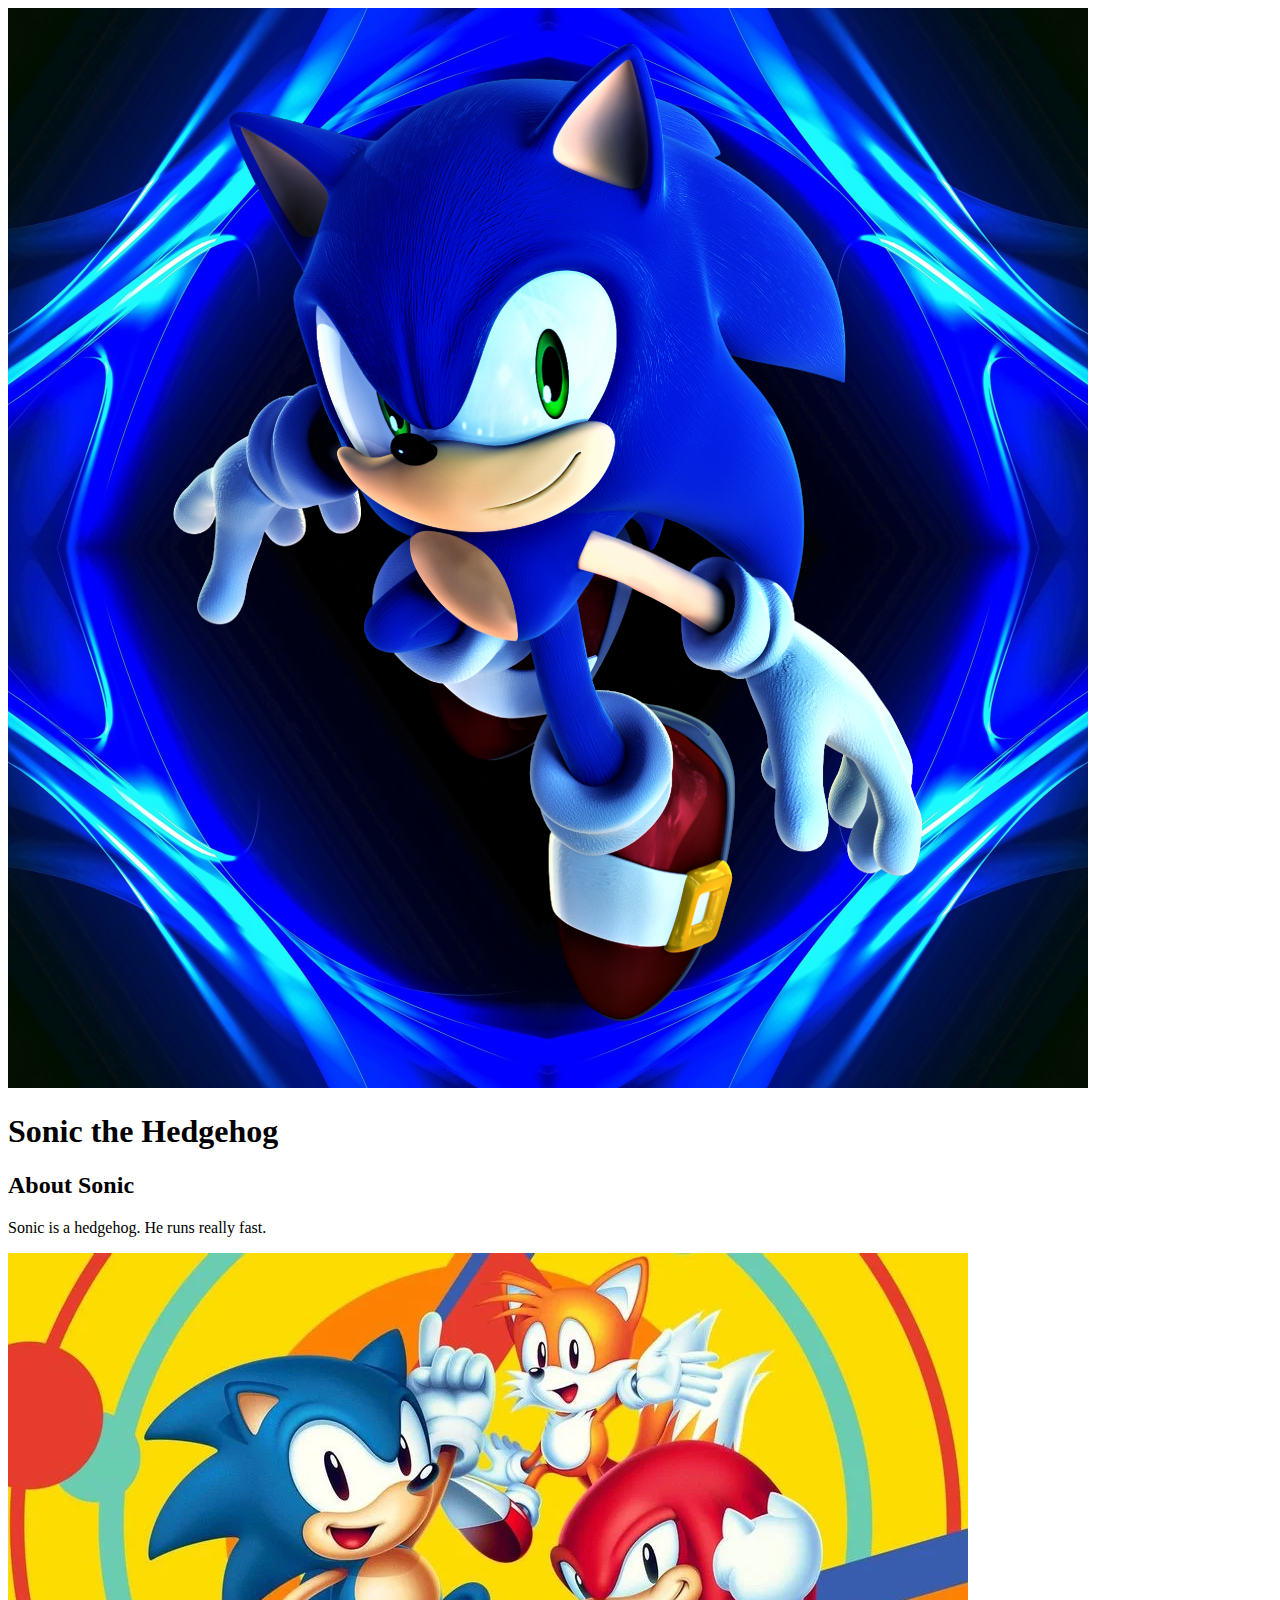
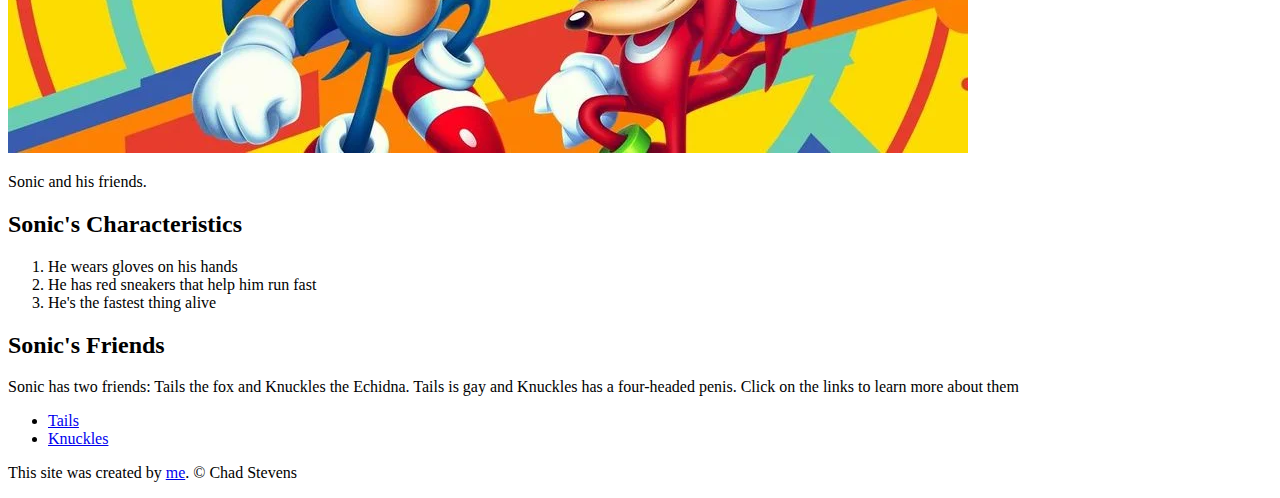
==== index.html @ f2b9bc03 "stuff" ====
<!DOCTYPE html>
<html>
<head>
	<meta charset="utf-8">
	<meta name="viewport" content="width=device-width, initial-scale=1">
	<title>Sonic the Hedgehog</title>
	<link rel="icon" href="img/soniccool.png">
</head>
<body>
	<!-- header element -->
	<header>
		<img src="img/soniccool.png">
		<h1>Sonic the Hedgehog</h1>
	</header>

	<!-- main element -->
	<main>
		<h2>About Sonic</h2>
		<p>Sonic is a hedgehog. He runs really fast.</p>
		<img src="img/skt.jpg">
		<p>Sonic and his friends.</p>

		<!-- Characteristics -->
		<h2>Sonic's Characteristics</h2>
		<ol>
			<li>He wears gloves on his hands</li>
			<li>He has red sneakers that help him run fast</li>
			<li>He's the fastest thing alive</li>
		</ol>

		<!-- Friends -->
		<h2>Sonic's Friends</h2>
		<p>Sonic has two friends: Tails the fox and Knuckles the Echidna. Tails is gay and Knuckles has a four-headed penis. Click on the links to learn more about them</p>
		<ul>
			<li><a target="-blank" href="https://sonic.fandom.com/wiki/Miles_%22Tails%22_Prower">Tails</a></li>
			<li><a target="-blank" href="https://en.wikipedia.org/wiki/Echidna#:~:text=Male%20echidnas%20have%20a%20four-headed%20penis">Knuckles</a></li>
		</ul>
	</main>

	<!-- Footer element -->
	<footer>
		<p>This site was created by <a target="_blank" href="https://www.youtube.com/watch?v=nOPIu7isD3s&t=57s">me</a>. &copy; Chad Stevens</p>
	</footer>

</body>
</html>
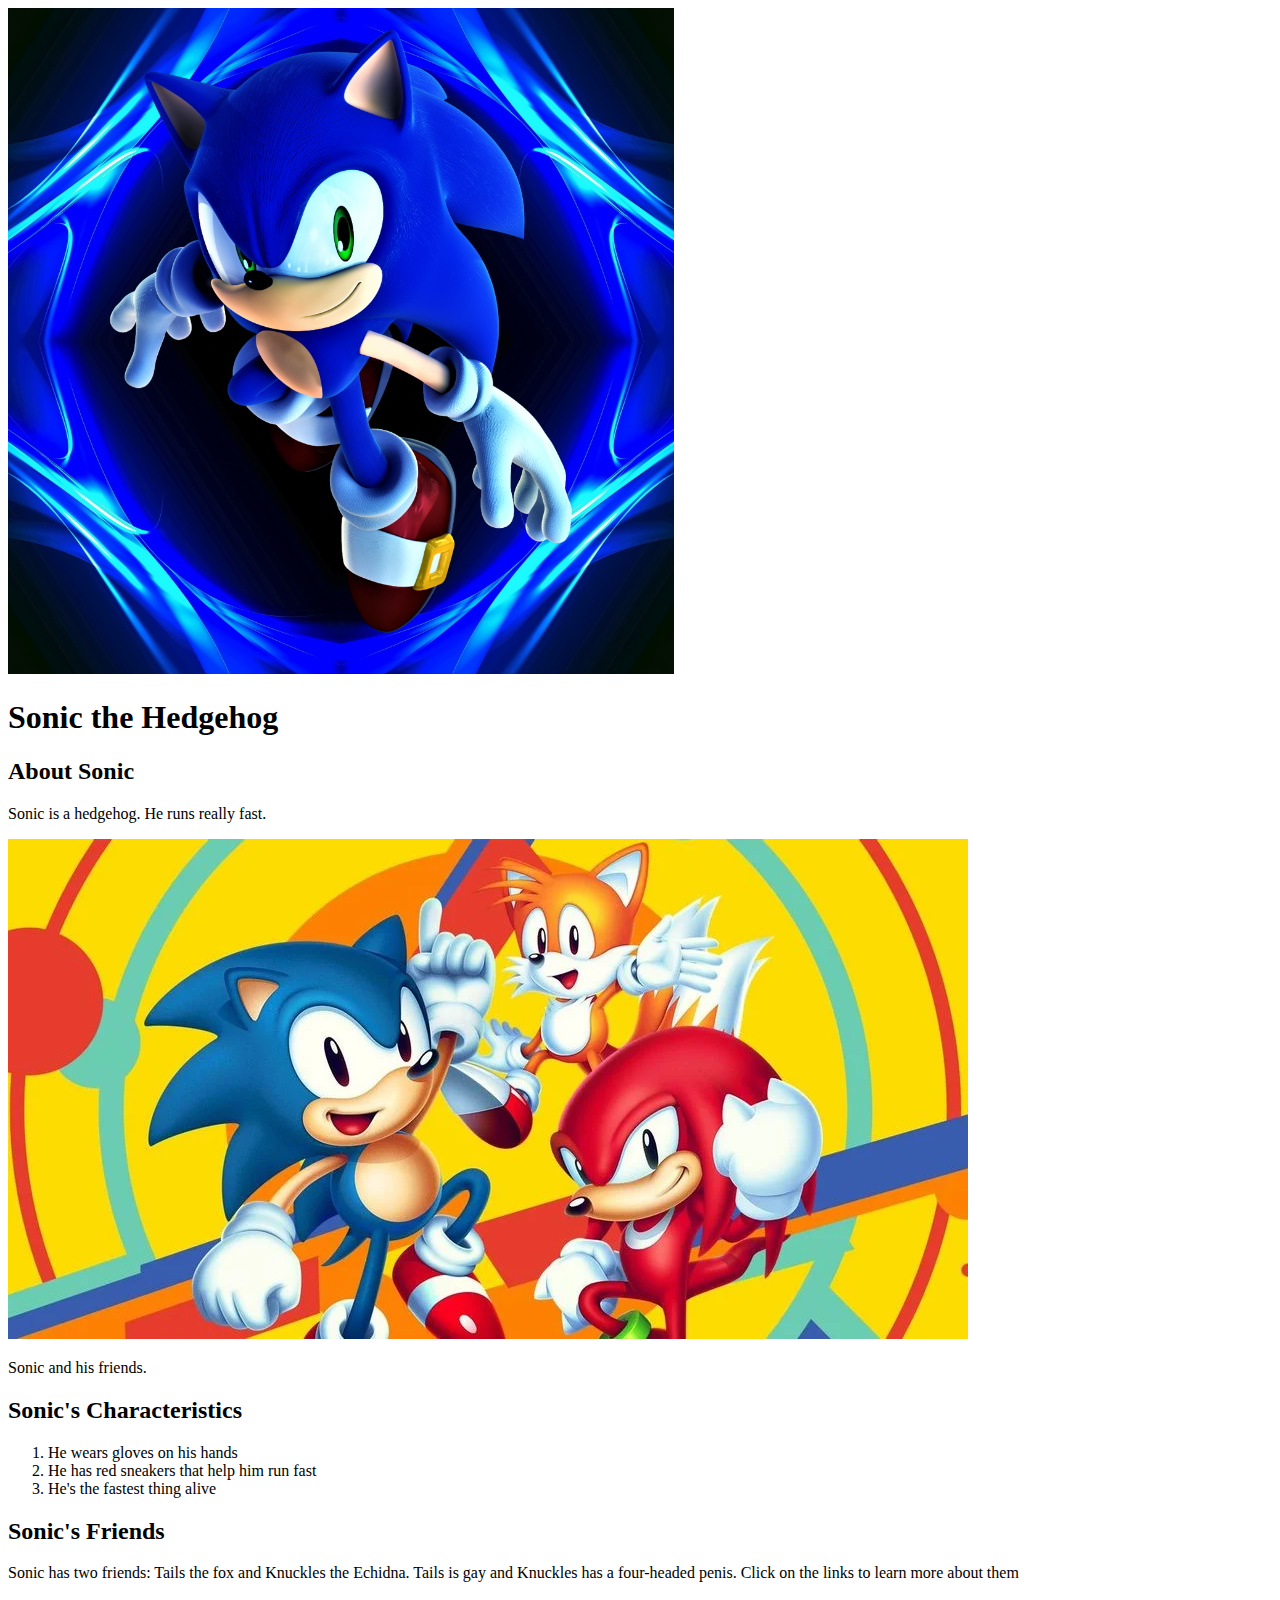
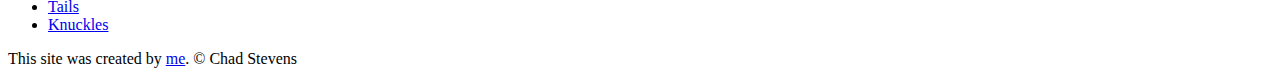
==== commit e433a2b8: "css" ====
--- a/index.html
+++ b/index.html
@@ -4,12 +4,13 @@
 	<meta charset="utf-8">
 	<meta name="viewport" content="width=device-width, initial-scale=1">
 	<title>Sonic the Hedgehog</title>
-	<link rel="icon" href="img/soniccool.png">
+	<link rel="icon" href="img/soniccool.jpg">
+	<link rel="stylesheet" type="text/css" href="css/sonic.css">
 </head>
 <body>
 	<!-- header element -->
 	<header>
-		<img src="img/soniccool.png">
+		<img src="img/soniccool.jpg">
 		<h1>Sonic the Hedgehog</h1>
 	</header>
 
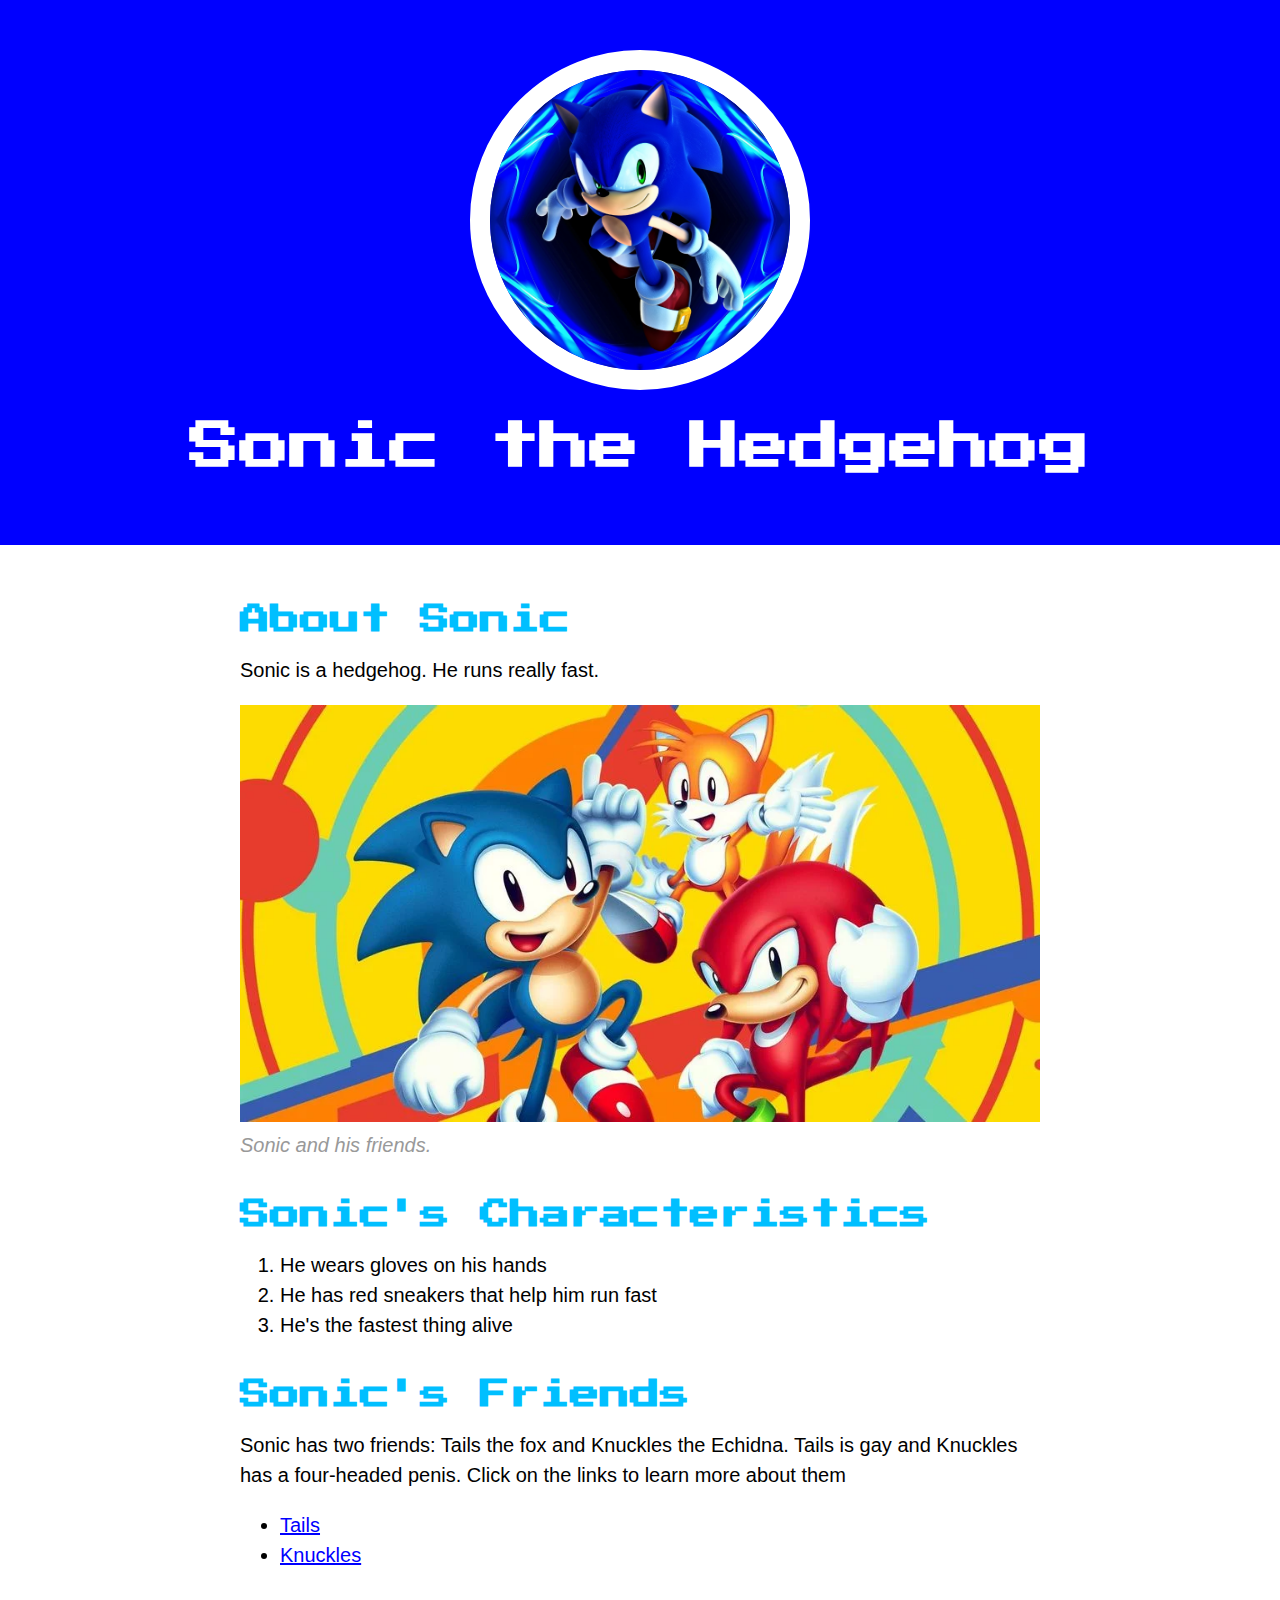
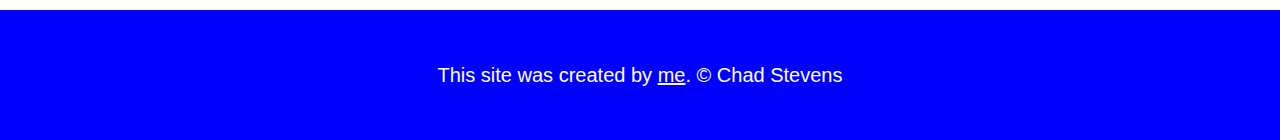
==== commit b543cc53: "cssstuff" ====
--- a/index.html
+++ b/index.html
@@ -5,6 +5,7 @@
 	<meta name="viewport" content="width=device-width, initial-scale=1">
 	<title>Sonic the Hedgehog</title>
 	<link rel="icon" href="img/soniccool.jpg">
+	<link href="https://fonts.googleapis.com/css2?family=Press+Start+2P&display=swap" rel="stylesheet">
 	<link rel="stylesheet" type="text/css" href="css/sonic.css">
 </head>
 <body>
@@ -19,7 +20,7 @@
 		<h2>About Sonic</h2>
 		<p>Sonic is a hedgehog. He runs really fast.</p>
 		<img src="img/skt.jpg">
-		<p>Sonic and his friends.</p>
+		<p class="caption">Sonic and his friends.</p>
 
 		<!-- Characteristics -->
 		<h2>Sonic's Characteristics</h2>
--- a/css/sonic.css
+++ b/css/sonic.css
@@ -0,0 +1,77 @@
+body{
+	margin: 0;
+	font-family: Helvetica, Arial, sans-serif;
+	font-size: 20px;
+	line-height: 30px;
+}
+
+header{
+	background-color: blue;
+	text-align: center;
+	padding-top: 50px;
+	padding-bottom: 50px;
+}
+
+h1, h2{
+	font-family: 'Press Start 2P', cursive;
+}
+
+header h1{
+	color: white;
+	font-size: 50px;
+}
+
+header img{
+	border-radius: 170px;
+	width: 300px;
+	border: 20px solid white;
+}
+
+main{
+	max-width: 800px;
+	margin: 0 auto;
+	padding: 20px;
+}
+
+main img{
+	max-width: 100%;
+}
+
+h2{
+	font-size: 30px;
+	color: deepskyblue;
+	margin: 40px 0 10px;
+}
+
+a{
+	color: blue;
+}
+a:hover{
+	color: whitesmoke;
+	background-color: deeppink;
+}
+
+footer{
+	background-color: blue;
+	text-align: center;
+	color: white;
+	padding: 50px;
+}
+
+footer p{
+	margin: 0;
+}
+
+footer a{
+	color: white;
+}
+footer a:hover{
+	color: hotpink;
+	background-color: transparent;
+}
+
+p.caption{
+	color: #999999;
+	font-style: italic;
+	margin-top: 0;
+}